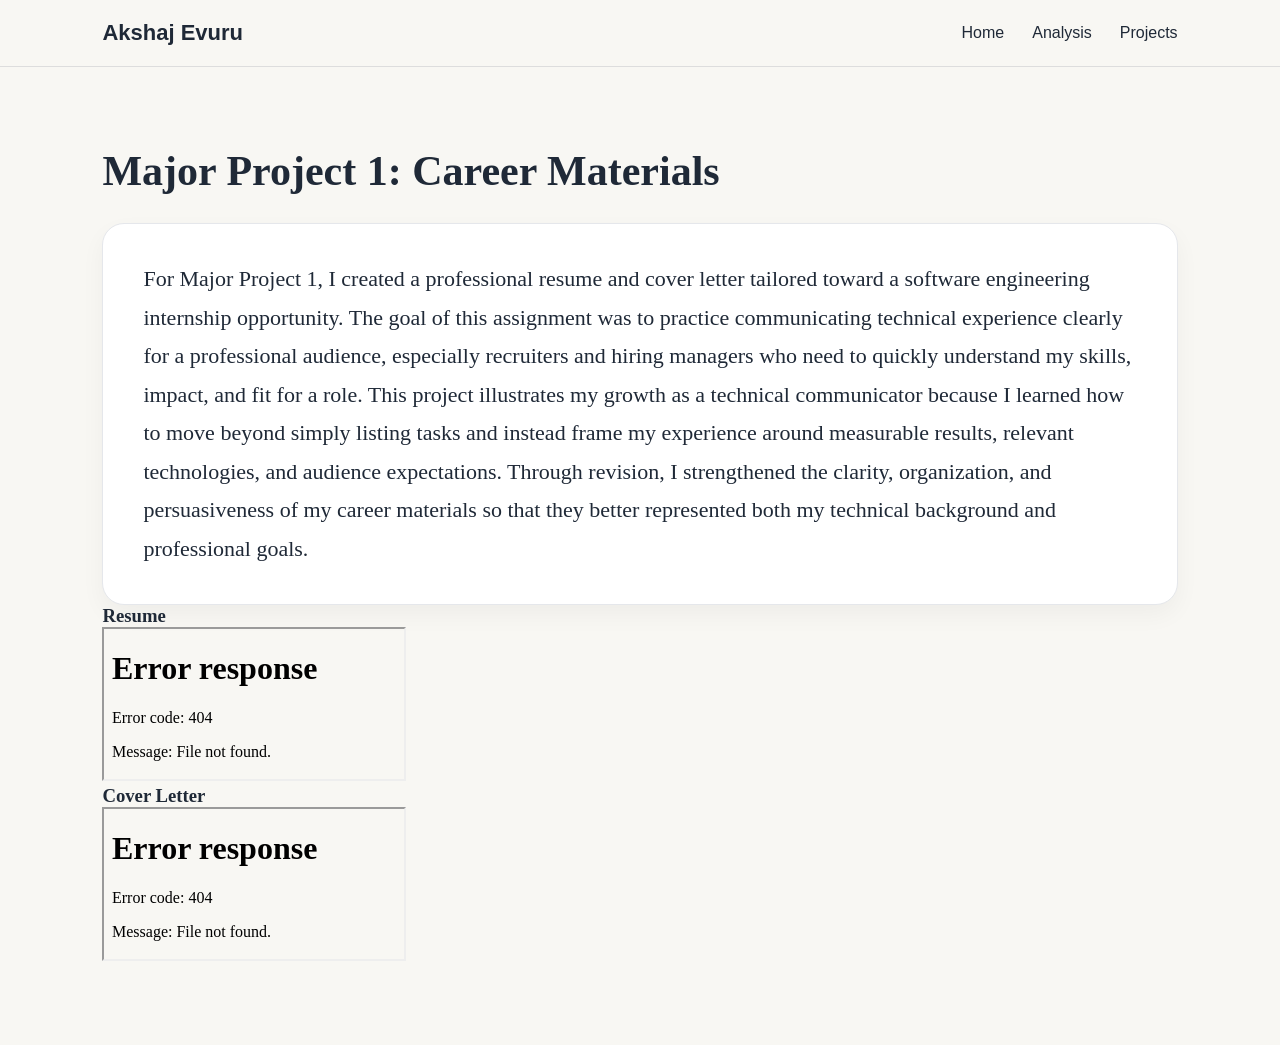
==== mp1.html @ 74df3a68 "Added Projects Section Revision" ====
<!DOCTYPE html>
<html lang="en">
<head>
  <meta charset="UTF-8">
  <title>MP1 Career Materials</title>
  <link rel="stylesheet" href="style.css">
</head>
<body>

<nav class="navbar">
  <div class="logo">Akshaj Evuru</div>
  <div class="nav-links">
    <a href="index.html">Home</a>
    <a href="index.html#analysis">Analysis</a>
    <a href="index.html#projects">Projects</a>
  </div>
</nav>

<section class="content-section">
  <h2>Major Project 1: Career Materials</h2>

  <div class="analysis-card">
    <p>
      For Major Project 1, I created a professional resume and cover letter tailored toward a software engineering internship opportunity. The goal of this assignment was to practice communicating technical experience clearly for a professional audience, especially recruiters and hiring managers who need to quickly understand my skills, impact, and fit for a role. This project illustrates my growth as a technical communicator because I learned how to move beyond simply listing tasks and instead frame my experience around measurable results, relevant technologies, and audience expectations. Through revision, I strengthened the clarity, organization, and persuasiveness of my career materials so that they better represented both my technical background and professional goals.
    </p>
  </div>

  <div class="embed-card">
    <h3>Resume</h3>
    <iframe src="resume.pdf"></iframe>
  </div>

  <div class="embed-card">
    <h3>Cover Letter</h3>
    <iframe src="cover-letter.pdf"></iframe>
  </div>
</section>

</body>
</html>
---- style.css ----
* {
  margin: 0;
  padding: 0;
  box-sizing: border-box;
}

html {
  scroll-behavior: smooth;
}

body {
  background: #f8f7f3;
  color: #1f2937;
  font-family: Georgia, "Times New Roman", serif;
}

/* NAVBAR */
.navbar {
  position: sticky;
  top: 0;
  z-index: 100;
  background: rgba(248, 247, 243, 0.95);
  backdrop-filter: blur(8px);
  padding: 20px 8%;
  display: flex;
  justify-content: space-between;
  align-items: center;
  border-bottom: 1px solid #ddd;
}

.logo {
  font-family: Arial, sans-serif;
  font-size: 22px;
  font-weight: bold;
}

.nav-links a {
  margin-left: 24px;
  text-decoration: none;
  color: #1f2937;
  font-family: Arial, sans-serif;
  font-weight: 500;
}

.nav-links a:hover {
  color: #8b6f2d;
}

/* HERO */
.hero {
  min-height: 90vh;
  padding: 80px 8%;
  display: grid;
  grid-template-columns: 1.2fr 1fr;
  gap: 56px;
  align-items: center;
}

.hero-text > p:not(.eyebrow):not(.subtitle) {
  font-size: 16px;
  line-height: 1.85;
  color: #1f2937;
  max-width: 760px;
  margin-top: 24px;
}

.hero-text h1 {
  font-size: 58px;
  line-height: 1.1;
  margin-bottom: 22px;
  letter-spacing: -1px;
}

.hero-text .subtitle {
  font-size: 24px;
  line-height: 1.8;
  color: #374151;
  max-width: 750px;
  margin-bottom: 0;
}

.eyebrow {
  text-transform: uppercase;
  letter-spacing: 2px;
  font-size: 13px;
  color: #8b6f2d;
  margin-bottom: 16px;
  font-family: Arial, sans-serif;
  font-weight: 700;
}

h1 {
  font-size: 58px;
  line-height: 1.1;
  margin-bottom: 22px;
  letter-spacing: -1px;
}

.subtitle {
  max-width: 850px;
  font-size: 28px;
  line-height: 1.65;
  color: #1f2937;
  margin-bottom: 28px;
}

.hero-graphic {
  background: linear-gradient(135deg, #1f2937, #8b6f2d);
  color: white;
  border-radius: 24px;
  min-height: 350px;
  display: flex;
  align-items: center;
  justify-content: center;
  font-family: Arial, sans-serif;
  font-weight: bold;
  box-shadow: 0 14px 35px rgba(0, 0, 0, 0.12);
}

/* CONTENT SECTIONS */
.content-section {
  padding: 80px 8%;
  max-width: 1500px;
  margin: 0 auto;
}

.content-section h2 {
  font-size: 42px;
  line-height: 1.15;
  margin-bottom: 28px;
}

/* CARDS */
.analysis-card {
  background: white;
  border: 1px solid #e5e7eb;
  border-radius: 22px;
  padding: 36px 40px;
  margin-top: 28px;
  box-shadow: 0 10px 24px rgba(0, 0, 0, 0.045);
}

.analysis-card h3 {
  margin-bottom: 18px;
  font-size: 32px;
  line-height: 1.2;
}

.analysis-card p {
  font-size: 22px;
  line-height: 1.75;
  color: #1f2937;
  max-width: 1200px;
}

.projects-grid {
  display: grid;
  grid-template-columns: repeat(2, 1fr);
  gap: 28px;
  margin-top: 32px;
}

.project-card {
  background: white;
  border: 1px solid #e5e7eb;
  border-radius: 22px;
  padding: 34px 36px;
  box-shadow: 0 10px 24px rgba(0, 0, 0, 0.045);
}

.project-card h3 {
  font-size: 30px;
  line-height: 1.2;
  margin-bottom: 16px;
}

.project-card p {
  font-size: 18px;
  line-height: 1.75;
  color: #1f2937;
}

.project-tags {
  margin-top: 18px;
  color: #8b6f2d !important;
  font-family: Arial, sans-serif;
  font-size: 14px !important;
  font-weight: 700;
  letter-spacing: 0.4px;
}

.project-button {
  display: inline-block;
  margin-top: 22px;
  padding: 12px 18px;
  background: #1f2937;
  color: white;
  text-decoration: none;
  border-radius: 999px;
  font-family: Arial, sans-serif;
  font-size: 14px;
  font-weight: 700;
}

.project-button:hover {
  background: #8b6f2d;
}
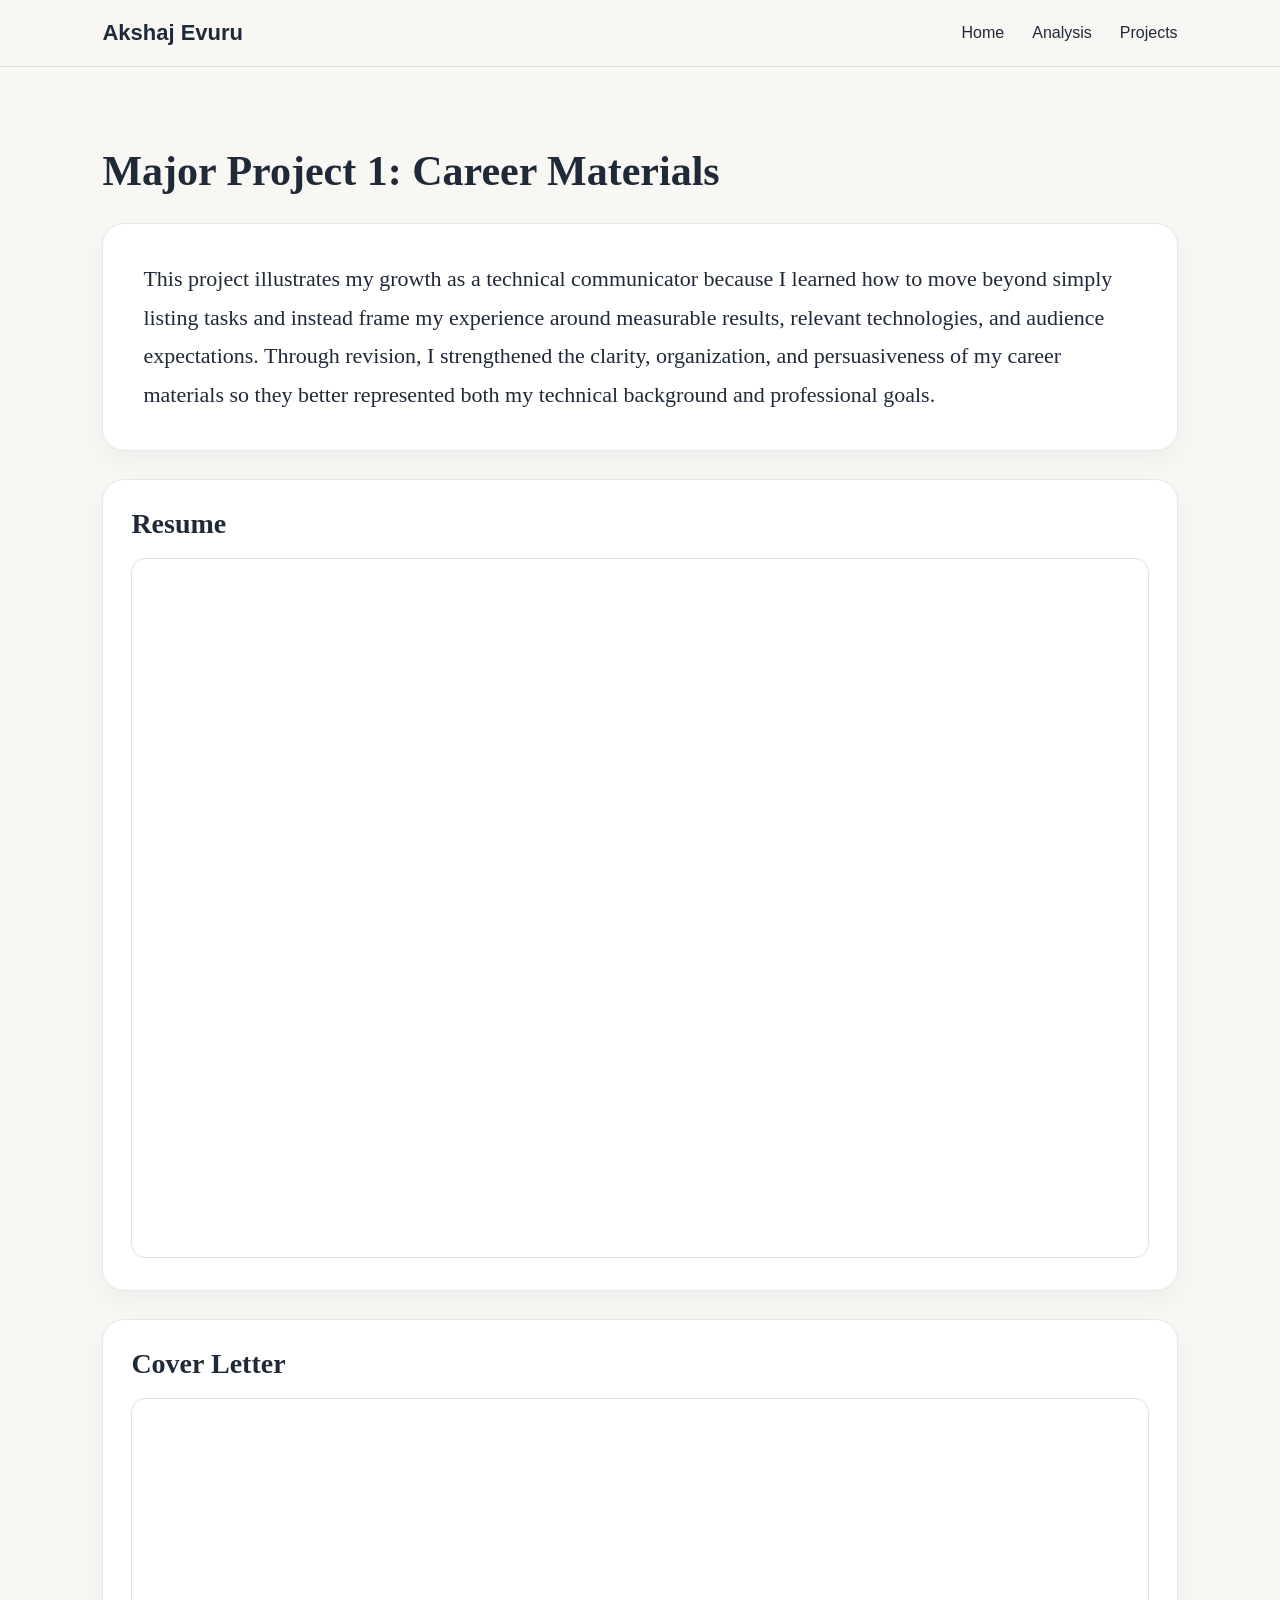
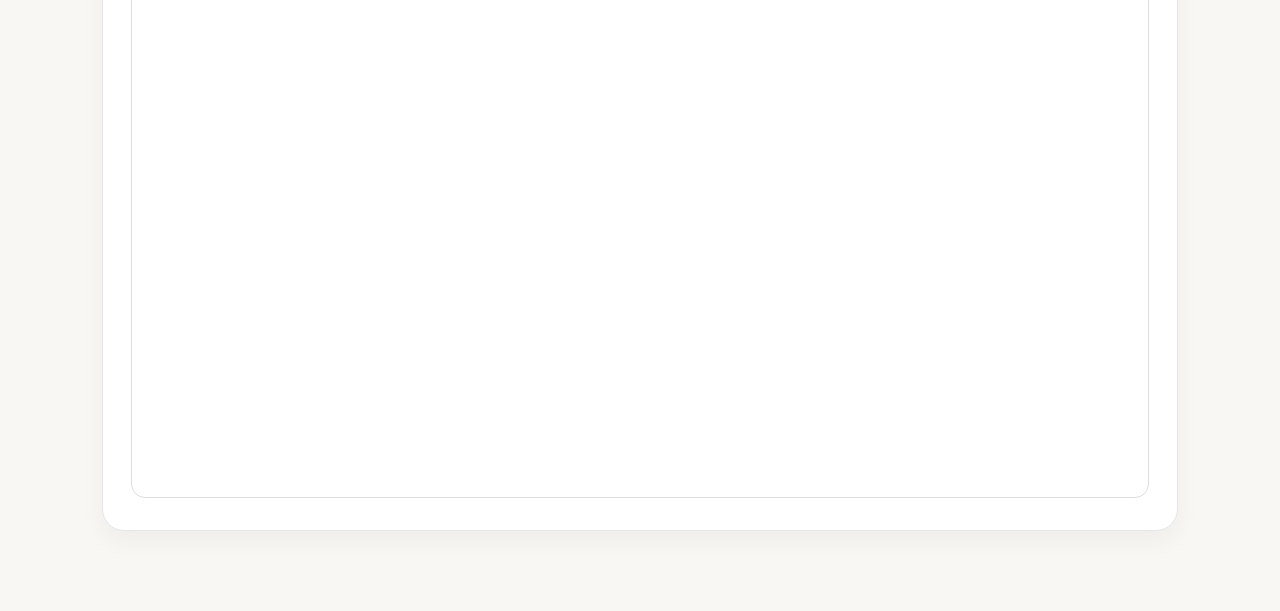
==== commit 7cae909f: "Added Projects Section Complete" ====
--- a/mp1.html
+++ b/mp1.html
@@ -21,18 +21,18 @@
 
   <div class="analysis-card">
     <p>
-      For Major Project 1, I created a professional resume and cover letter tailored toward a software engineering internship opportunity. The goal of this assignment was to practice communicating technical experience clearly for a professional audience, especially recruiters and hiring managers who need to quickly understand my skills, impact, and fit for a role. This project illustrates my growth as a technical communicator because I learned how to move beyond simply listing tasks and instead frame my experience around measurable results, relevant technologies, and audience expectations. Through revision, I strengthened the clarity, organization, and persuasiveness of my career materials so that they better represented both my technical background and professional goals.
+      This project illustrates my growth as a technical communicator because I learned how to move beyond simply listing tasks and instead frame my experience around measurable results, relevant technologies, and audience expectations. Through revision, I strengthened the clarity, organization, and persuasiveness of my career materials so they better represented both my technical background and professional goals.
     </p>
   </div>
 
   <div class="embed-card">
     <h3>Resume</h3>
-    <iframe src="resume.pdf"></iframe>
+    <iframe src="assets/LMC Resume.pdf"></iframe>
   </div>
 
   <div class="embed-card">
     <h3>Cover Letter</h3>
-    <iframe src="cover-letter.pdf"></iframe>
+    <iframe src="assets/Revised Cover Letter (1) (1).pdf"></iframe>
   </div>
 </section>
 
--- a/style.css
+++ b/style.css
@@ -206,3 +206,24 @@
   background: #8b6f2d;
 }
 
+.embed-card {
+  background: white;
+  border: 1px solid #e5e7eb;
+  border-radius: 22px;
+  padding: 28px;
+  margin-top: 28px;
+  box-shadow: 0 10px 24px rgba(0, 0, 0, 0.045);
+}
+
+.embed-card h3 {
+  font-size: 28px;
+  margin-bottom: 18px;
+}
+
+.embed-card iframe {
+  width: 100%;
+  height: 700px;
+  border: 1px solid #ddd;
+  border-radius: 14px;
+}
+
